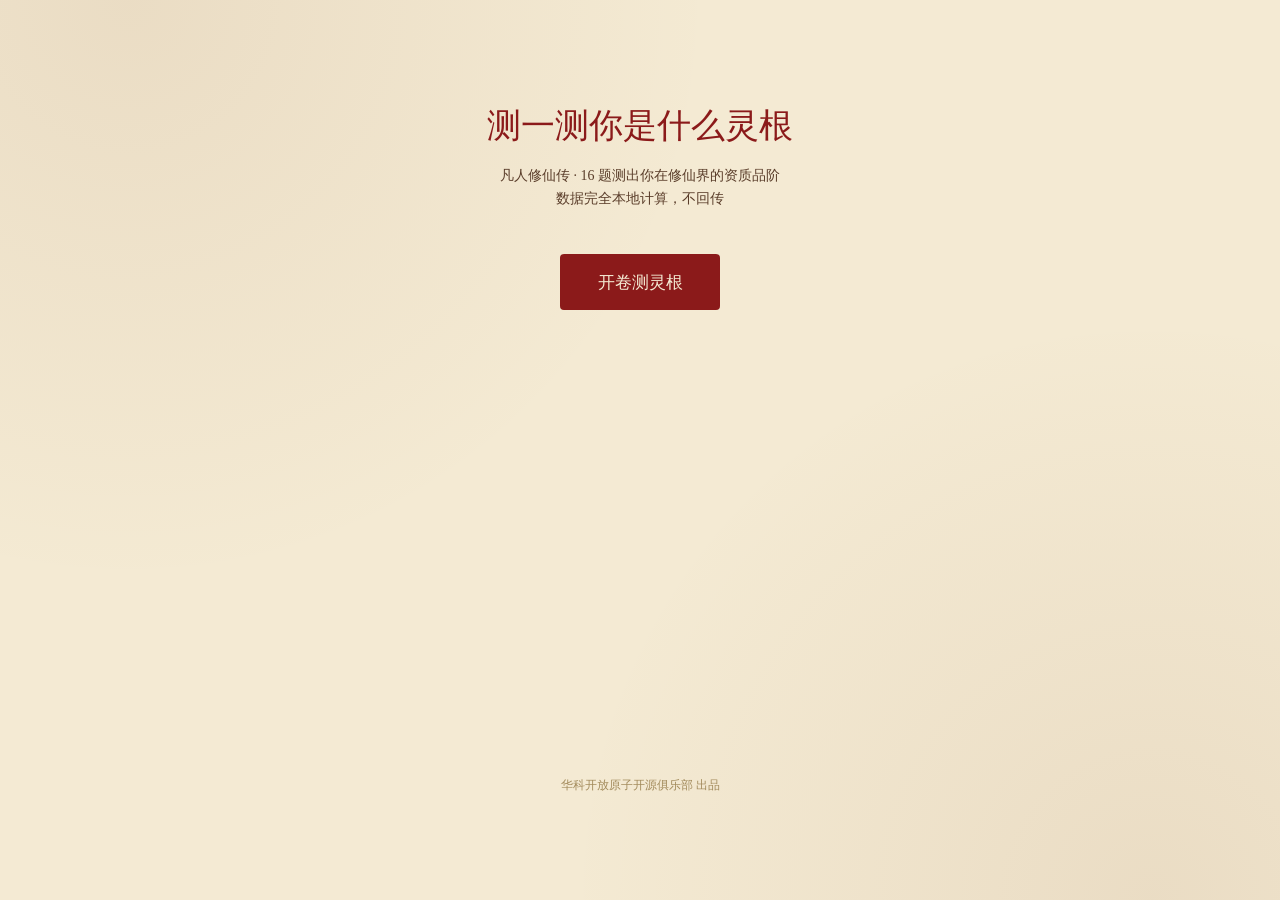
==== index.html @ a2e573ea "feat: implement Lingen Test v1 Zero-dependency static web quiz mapping 16 fortune-slip questions to " ====
<!doctype html>
<html lang="zh-CN">
<head>
    <meta charset="utf-8">
    <meta name="viewport" content="width=device-width, initial-scale=1.0, viewport-fit=cover">
    <meta name="description" content="16 题测出你在修仙界的资质品阶。数据完全本地计算，不回传。">
    <meta name="theme-color" content="#f4ead3">
    <title>灵根测试 · 凡人修仙传</title>
    <link rel="stylesheet" href="style.css">
</head>
<body>
    <main class="scroll-frame" id="app">
        <section id="home" class="section active" aria-live="polite"></section>
        <section id="quiz" class="section" aria-live="polite"></section>
        <section id="result" class="section" aria-live="polite"></section>
        <section id="error" class="section" aria-live="polite"></section>
    </main>
    <script src="main.js"></script>
</body>
</html>
---- style.css ----
/* ============================================================
   Lingen Test — fortune-slip theme
   Palette: rice paper #f4ead3 / cinnabar #8b1a1a / ink #3b2418
   Font stack: KaiTi chain degrading to serif on Linux
   Mobile-first; breakpoint at 768px upgrades tablet + desktop
   ============================================================ */

:root {
    --color-paper:        #f4ead3;
    --color-paper-deep:   #efe6c9;
    --color-ink:          #3b2418;
    --color-ink-soft:     #5a3d2a;
    --color-cinnabar:     #8b1a1a;
    --color-cinnabar-soft:#b94a4a;
    --color-muted:        #a38b5c;
    --color-dashed:       #c9b896;
    --font-kaiti:         "KaiTi", "STKaiti", "FangSong", "楷体", "STFangsong", serif;
}

* { box-sizing: border-box; }

html, body {
    margin: 0;
    padding: 0;
    background: var(--color-paper);
    color: var(--color-ink);
    font-family: var(--font-kaiti);
    font-size: 16px;
    line-height: 1.65;
    -webkit-text-size-adjust: 100%;
}

body {
    min-height: 100vh;
    background-image:
        radial-gradient(circle at 10% 0%,  rgba(120, 60, 20, 0.08), transparent 40%),
        radial-gradient(circle at 90% 100%, rgba(120, 60, 20, 0.08), transparent 40%);
}

.scroll-frame {
    max-width: 100%;
    min-height: 100vh;
    padding: 24px 16px;
    display: flex;
    flex-direction: column;
}

.section {
    display: none;
    flex: 1;
    width: 100%;
    max-width: calc(100vw - 32px);
    margin: 0 auto;
}

.section.active {
    display: flex;
    flex-direction: column;
}

/* ========== Typography ========== */
h1, h2, h3 { color: var(--color-cinnabar); margin: 0 0 16px; font-weight: normal; }
h1 { font-size: 28px; line-height: 1.3; }
h2 { font-size: 22px; }
h3 { font-size: 18px; }
p  { margin: 0 0 12px; }
code { font-family: ui-monospace, "SFMono-Regular", Consolas, monospace; background: var(--color-paper-deep); padding: 1px 6px; border-radius: 3px; font-size: 13px; }

.label    { font-size: 12px; letter-spacing: 0.1em; color: var(--color-cinnabar); text-transform: uppercase; }
.subtitle { color: var(--color-ink-soft); font-size: 14px; }

/* ========== Buttons ========== */
.btn {
    display: inline-block;
    padding: 14px 28px;
    background: var(--color-paper-deep);
    color: var(--color-ink);
    border: 2px solid var(--color-cinnabar);
    border-radius: 4px;
    font-family: inherit;
    font-size: 17px;
    cursor: pointer;
    text-decoration: none;
    transition: transform 0.12s ease, box-shadow 0.12s ease;
    min-height: 56px;
    min-width: 160px;
}
.btn-primary {
    background: var(--color-cinnabar);
    color: var(--color-paper);
}
.btn:active { transform: scale(0.98); }
.btn:focus-visible {
    outline: 3px solid var(--color-cinnabar-soft);
    outline-offset: 2px;
}
.btn[disabled] { opacity: 0.6; cursor: not-allowed; }
@media (hover: hover) {
    .btn:hover         { box-shadow: 0 0 0 3px rgba(139, 26, 26, 0.15); }
    .btn-primary:hover { background: #9b2a2a; }
}

/* ========== Home Section ========== */
#home {
    justify-content: center;
    align-items: center;
    text-align: center;
    padding: 40px 0;
    gap: 24px;
}
#home .home-hero { margin-bottom: 8px; }
#home .home-footer {
    margin-top: auto;
    padding-top: 32px;
    color: var(--color-muted);
    font-size: 12px;
}

/* ========== Quiz Section ========== */
#quiz { padding: 16px 0; }

.quiz-progress { margin-bottom: 24px; }
.quiz-progress .label { display: block; margin-bottom: 6px; }
.progress-bar {
    height: 4px;
    background: var(--color-paper-deep);
    border-radius: 2px;
    overflow: hidden;
}
.progress-bar > i {
    display: block;
    height: 100%;
    background: var(--color-cinnabar);
    transition: width 0.3s ease;
}

.quiz-prompt {
    font-size: 18px;
    line-height: 1.75;
    margin: 24px 0;
    color: var(--color-ink);
}
.quiz-prompt::before {
    content: "问 · ";
    color: var(--color-cinnabar);
    font-weight: bold;
}

.options {
    display: flex;
    flex-direction: column;
    gap: 12px;
}
.option {
    padding: 14px 16px;
    background: var(--color-paper-deep);
    border: 1px dashed var(--color-dashed);
    border-radius: 6px;
    cursor: pointer;
    min-height: 60px;
    font-family: inherit;
    font-size: 15px;
    color: var(--color-ink);
    text-align: left;
    line-height: 1.55;
    transition: transform 0.12s ease, border-color 0.12s ease, box-shadow 0.12s ease;
    display: flex;
    flex-direction: column;
    gap: 4px;
}
.option-label {
    font-size: 13px;
    color: var(--color-cinnabar);
    font-weight: bold;
    letter-spacing: 0.05em;
}
.option-text { color: var(--color-ink); }
.option:active {
    transform: scale(0.98);
    border-color: var(--color-cinnabar);
    box-shadow: 0 0 0 2px rgba(139, 26, 26, 0.1);
}
.option:focus-visible {
    outline: 2px solid var(--color-cinnabar);
    outline-offset: 2px;
    border-color: var(--color-cinnabar);
}
@media (hover: hover) {
    .option:hover {
        border-color: var(--color-cinnabar);
        background: #faf0d8;
    }
}

/* ========== Result Section ========== */
#result { padding: 16px 0 32px; gap: 20px; }

.portrait-wrap {
    display: flex;
    justify-content: center;
    margin-bottom: 8px;
}
.portrait-wrap svg {
    width: 180px;
    height: 240px;
    filter: drop-shadow(0 2px 8px rgba(120, 60, 20, 0.15));
    max-width: 100%;
}
.portrait-wrap img {
    width: 180px;
    height: 240px;
    object-fit: contain;
}

.result-heading { text-align: center; }
.result-heading h1 {
    display: inline-flex;
    align-items: center;
    gap: 10px;
    margin-bottom: 4px;
}
.persona-seal {
    display: inline-flex;
    align-items: center;
    justify-content: center;
    min-width: 32px;
    height: 32px;
    padding: 0 6px;
    border: 2px solid var(--color-cinnabar);
    color: var(--color-cinnabar);
    font-size: 13px;
    font-weight: bold;
    transform: rotate(-6deg);
    background: var(--color-paper);
    letter-spacing: 0.05em;
}
.result-subtitle {
    color: var(--color-ink-soft);
    margin-top: 0;
    font-size: 14px;
}

.result-section {
    border-top: 1px dashed var(--color-dashed);
    padding-top: 16px;
    margin-top: 8px;
}
.result-section .label {
    display: block;
    margin-bottom: 10px;
    text-align: center;
}

.fortune-text {
    line-height: 1.85;
    color: var(--color-ink);
    font-size: 15px;
    text-indent: 2em;
    margin: 0 0 8px;
}

.wuxing-bars {
    display: flex;
    flex-direction: column;
    gap: 10px;
}
.wuxing-row {
    display: grid;
    grid-template-columns: 24px 1fr auto;
    align-items: center;
    gap: 10px;
    font-size: 14px;
}
.wuxing-name  { color: var(--color-cinnabar); font-weight: bold; text-align: center; }
.wuxing-score { color: var(--color-ink-soft); font-variant-numeric: tabular-nums; min-width: 18px; text-align: right; }
.wuxing-bar {
    height: 10px;
    background: var(--color-paper-deep);
    border: 1px solid var(--color-dashed);
    border-radius: 5px;
    overflow: hidden;
}
.wuxing-bar > i {
    display: block;
    height: 100%;
    background: linear-gradient(90deg, var(--color-cinnabar-soft), var(--color-cinnabar));
    transition: width 0.4s ease;
}

.methods-list {
    list-style: none;
    padding: 0;
    margin: 0;
    display: flex;
    flex-direction: column;
    gap: 8px;
}
.methods-list li {
    padding: 8px 14px;
    background: var(--color-paper-deep);
    border-left: 3px solid var(--color-cinnabar);
    color: var(--color-ink);
}

.result-code {
    display: block;
    margin: 12px auto;
    padding: 12px 20px;
    background: var(--color-paper);
    border: 2px dashed var(--color-cinnabar);
    color: var(--color-cinnabar);
    font-weight: bold;
    font-size: 16px;
    cursor: pointer;
    text-align: center;
    letter-spacing: 0.1em;
    font-family: inherit;
}

.result-actions {
    display: flex;
    flex-direction: column;
    gap: 12px;
    margin-top: 12px;
}
.result-actions .btn { width: 100%; }

.toast {
    position: fixed;
    left: 50%;
    bottom: 24px;
    transform: translateX(-50%);
    padding: 10px 20px;
    background: var(--color-ink);
    color: var(--color-paper);
    border-radius: 4px;
    font-size: 14px;
    z-index: 1000;
    box-shadow: 0 4px 12px rgba(0, 0, 0, 0.2);
    max-width: 90%;
    text-align: center;
    opacity: 0;
    transition: opacity 0.25s ease;
    pointer-events: none;
}
.toast.show { opacity: 1; }

/* ========== Error Section ========== */
#error {
    justify-content: center;
    align-items: center;
    text-align: center;
    padding: 40px 16px;
    gap: 20px;
}
#error h2 { color: var(--color-cinnabar); }
.error-msg {
    font-family: ui-monospace, "SFMono-Regular", Consolas, monospace;
    background: var(--color-paper-deep);
    border-left: 3px solid var(--color-cinnabar);
    padding: 12px 16px;
    text-align: left;
    color: var(--color-ink);
    font-size: 13px;
    max-width: 100%;
    overflow-x: auto;
    white-space: pre-wrap;
    word-break: break-word;
}

/* ========== Desktop (>= 768px) ========== */
@media (min-width: 768px) {
    .scroll-frame { padding: 48px 24px; }
    .section      { max-width: 640px; }
    #home         { max-width: 560px; }
    #result       { max-width: 720px; }
    html, body    { font-size: 17px; }
    h1 { font-size: 34px; }
    h2 { font-size: 26px; }
    h3 { font-size: 20px; }
    .quiz-prompt  { font-size: 20px; }
    .option       { padding: 16px 20px; font-size: 16px; }
    .portrait-wrap svg,
    .portrait-wrap img { width: 220px; height: 293px; }
    .result-row {
        display: grid;
        grid-template-columns: 3fr 2fr;
        gap: 24px;
        align-items: start;
    }
    .result-row .result-section { border-top: 1px dashed var(--color-dashed); }
    .result-actions { flex-direction: row; justify-content: center; }
    .result-actions .btn { width: auto; min-width: 180px; }
}

@media (min-width: 1200px) {
    .scroll-frame { padding: 64px 24px; }
}

/* ========== Accessibility ========== */
@media (prefers-reduced-motion: reduce) {
    *, *::before, *::after {
        animation-duration: 0.01ms !important;
        transition-duration: 0.01ms !important;
    }
}
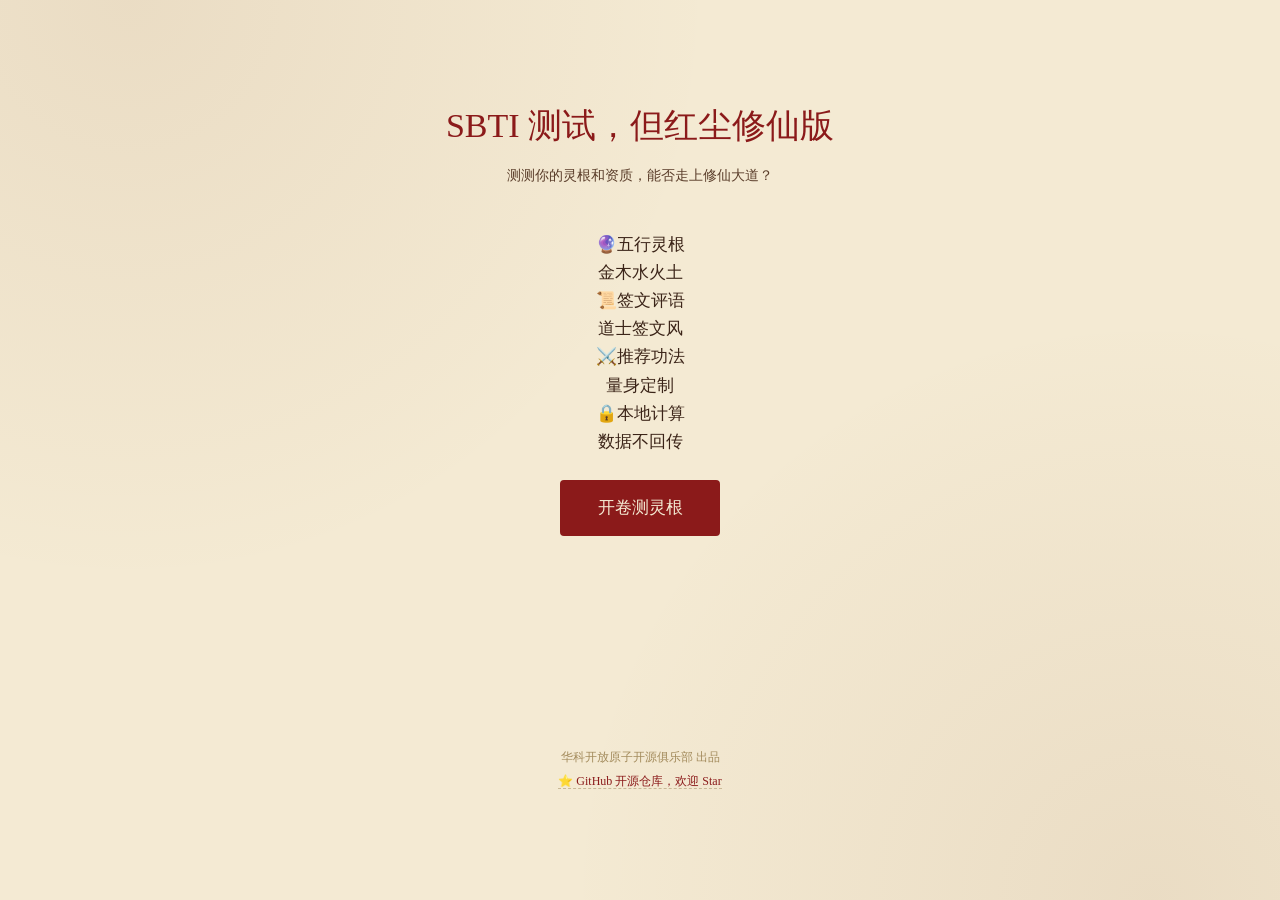
==== commit 71b51603: "chore: rename SBIT → SBTI across all files Repository renamed to sbti-xiuxian. Updated all reference" ====
--- a/index.html
+++ b/index.html
@@ -5,7 +5,7 @@
     <meta name="viewport" content="width=device-width, initial-scale=1.0, viewport-fit=cover">
     <meta name="description" content="16 题测出你在修仙界的资质品阶。数据完全本地计算，不回传。">
     <meta name="theme-color" content="#f4ead3">
-    <title>灵根测试 · 凡人修仙传</title>
+    <title>SBTI 测试，但红尘修仙版 · 灵根测试</title>
     <link rel="stylesheet" href="style.css">
 </head>
 <body>
--- a/style.css
+++ b/style.css
@@ -115,6 +115,13 @@
     color: var(--color-muted);
     font-size: 12px;
 }
+#home .home-footer p { margin: 4px 0; }
+#home .home-footer a {
+    color: var(--color-cinnabar);
+    text-decoration: none;
+    border-bottom: 1px dashed var(--color-dashed);
+}
+#home .home-footer a:hover { border-bottom-color: var(--color-cinnabar); }
 
 /* ========== Quiz Section ========== */
 #quiz { padding: 16px 0; }
